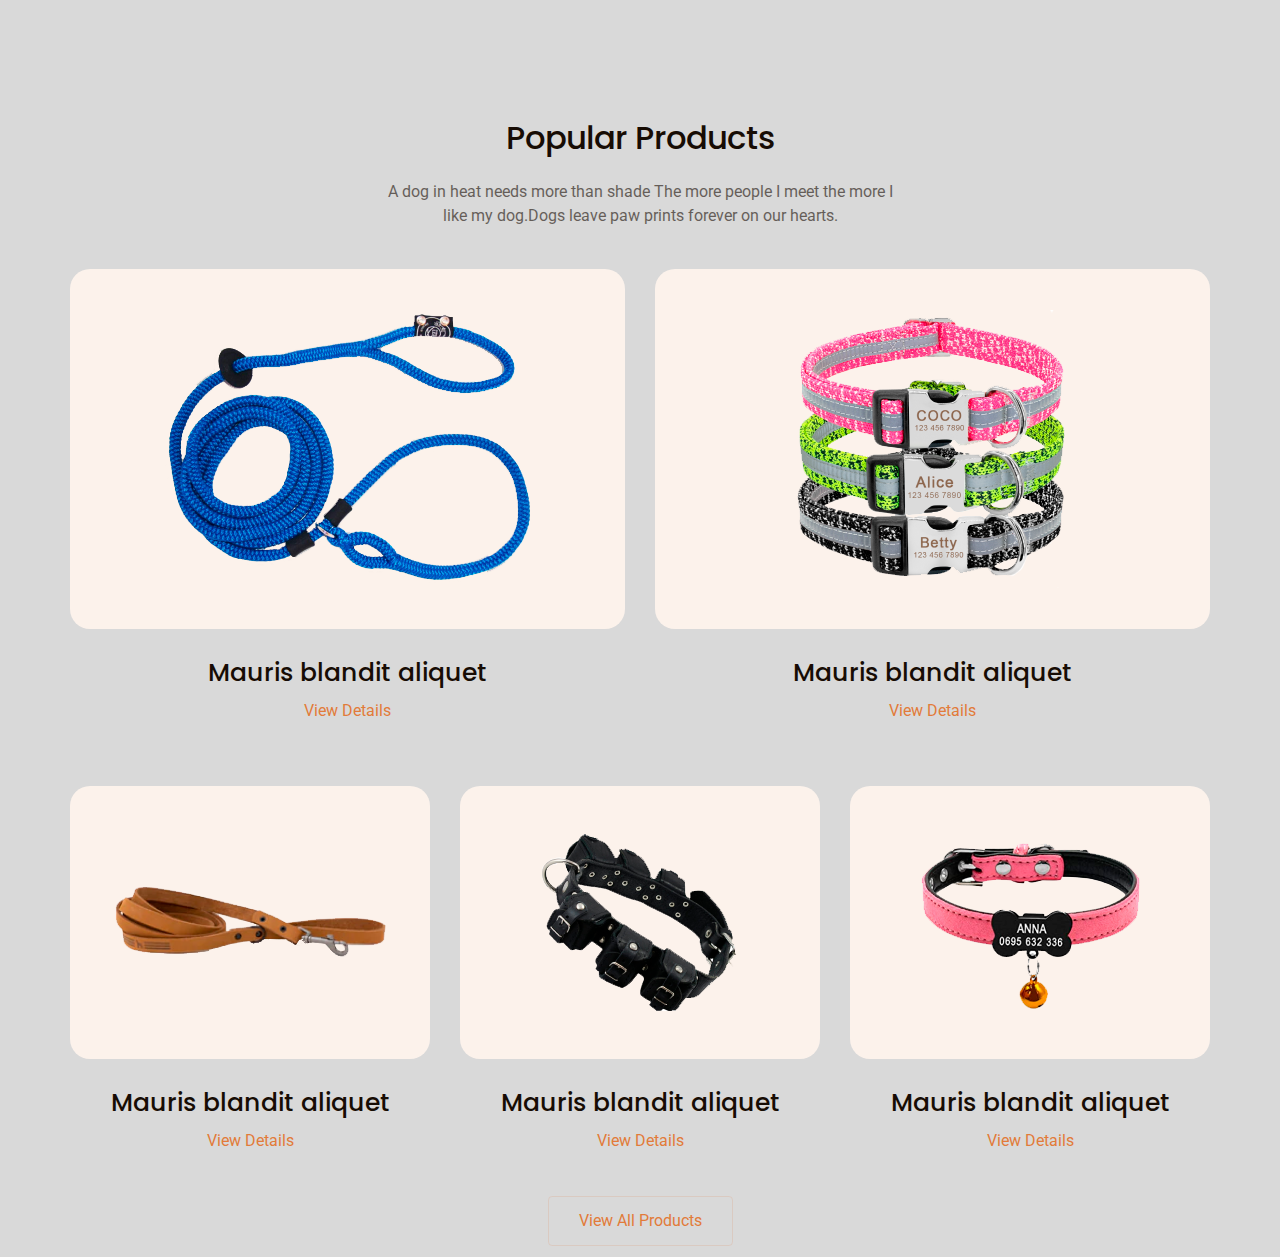
==== pets/index.html @ 0722aea7 "feat: add pets block" ====
<!DOCTYPE html>
<html lang="en">
<head>
    <meta charset="UTF-8">
    <meta http-equiv="X-UA-Compatible" content="IE=edge">
    <meta name="viewport" content="width=device-width, initial-scale=1.0">
    <link rel="preconnect" href="https://fonts.googleapis.com">
    <link rel="preconnect" href="https://fonts.gstatic.com" crossorigin>
    <link href="https://fonts.googleapis.com/css2?family=Poppins:wght@500&family=Roboto&display=swap" rel="stylesheet">
    <link rel="stylesheet" href="style/style.css">
    <title>Pets products</title>
</head>
<body>
    <section class="pets-products">
        <div class="container">
            <div class="pets-products__main-text">
                <h2 class="pets-products__title">Popular Products</h3>
                <p class="pets-products__subtitle">A dog in heat needs more than shade The more people I meet the more I like my dog.Dogs leave paw prints forever on our hearts.</p>
            </div>
            <div class="products-items">
                <div class="product-item product-item__main">
                    <div class="product-item__wrapper-image wrapper-image__main">
                        <img src="assets/images/card_1.png" alt="" class="product-item__image">
                    </div>
                    <h3 class="product-item__title">Mauris blandit aliquet</h3>
                    <a href="#" class="product-item__details-button">View Details</a>
                </div>
                <div class="product-item product-item__main">
                    <div class="product-item__wrapper-image">
                        <img src="assets/images/card_2_.png" alt="" class="product-item__image">
                    </div>
                    <h3 class="product-item__title">Mauris blandit aliquet</h3>
                    <a href="#" class="product-item__details-button">View Details</a>
                </div>

                <div class="product-item">
                    <div class="product-item__wrapper-image">
                        <img src="assets/images/card_3.png" alt="" class="product-item__image">
                    </div>
                    <h3 class="product-item__title">Mauris blandit aliquet</h3>
                    <a href="#" class="product-item__details-button">View Details</a>
                </div>
                <div class="product-item">
                    <div class="product-item__wrapper-image">
                        <img src="assets/images/card_4.png" alt="" class="product-item__image">
                    </div>
                    <h3 class="product-item__title">Mauris blandit aliquet</h3>
                    <a href="#" class="product-item__details-button">View Details</a>
                </div>
                <div class="product-item">
                    <div class="product-item__wrapper-image">
                        <img src="assets/images/card_5.png" alt="" class="product-item__image">
                    </div>
                    <h3 class="product-item__title">Mauris blandit aliquet</h3>
                    <a href="#" class="product-item__details-button">View Details</a>
                </div>
            </div>
            <a href="#" class="pet-products__button">View All Products</a>
        </div>
    </section>
</body>
</html>
---- pets/style/style.css ----
* {
    margin: 0;
    padding: 0;
    box-sizing: border-box;

    font-family: 'Roboto';
    font-style: normal;
    font-weight: 400;
    color: #170C04;
}

.pets-products {
    background: #D9D9D9;
    padding: 114px 0 11px;
    text-align: center;
}

.container {
    max-width: 1170px;
    padding: 0 15px;
    margin: 0 auto;
}

.pets-products__main-text {
    padding: 0 317px;
    margin-bottom: 41px;
}

.pets-products__title {
    font-family: 'Poppins';
    font-style: normal;
    font-weight: 500;
    font-size: 32.25px;
    line-height: 48px;
    margin-bottom: 18px;
}

.pets-products__subtitle {
    font-size: 16px;
    line-height: 24px;
    opacity: 0.6;
}

.products-items {
    display: flex;
    column-gap: 30px;
    row-gap: 66px;
    flex-wrap: wrap;
    margin-bottom: 46px;
}

.product-item__wrapper-image {
    background: #FCF2EB;
    border-radius: 20px;
    padding: 41px 36px;
    display: flex;
    justify-content: center;
    align-items: center;
    margin-bottom: 25px;
}

.product-item__main {
    flex-grow: 1;
}

.product-item__title {
    font-family: 'Poppins';
    font-style: normal;
    font-weight: 500;
    font-size: 25px;
    line-height: 38px;
    margin-bottom: 9px;
}

.product-item__details-button {
    text-decoration: none;
    font-size: 16px;
    line-height: 19px;
    text-align: center;
    color: #E27B3A;
}

.pet-products__button {
    display: inline-block;
    font-size: 16px;
    line-height: 24px;
    color: #E27B3A;
    padding: 12px 30px;
    border: 1px solid rgba(226, 123, 58, 0.15);
    border-radius: 4px;
    text-decoration: none;
}
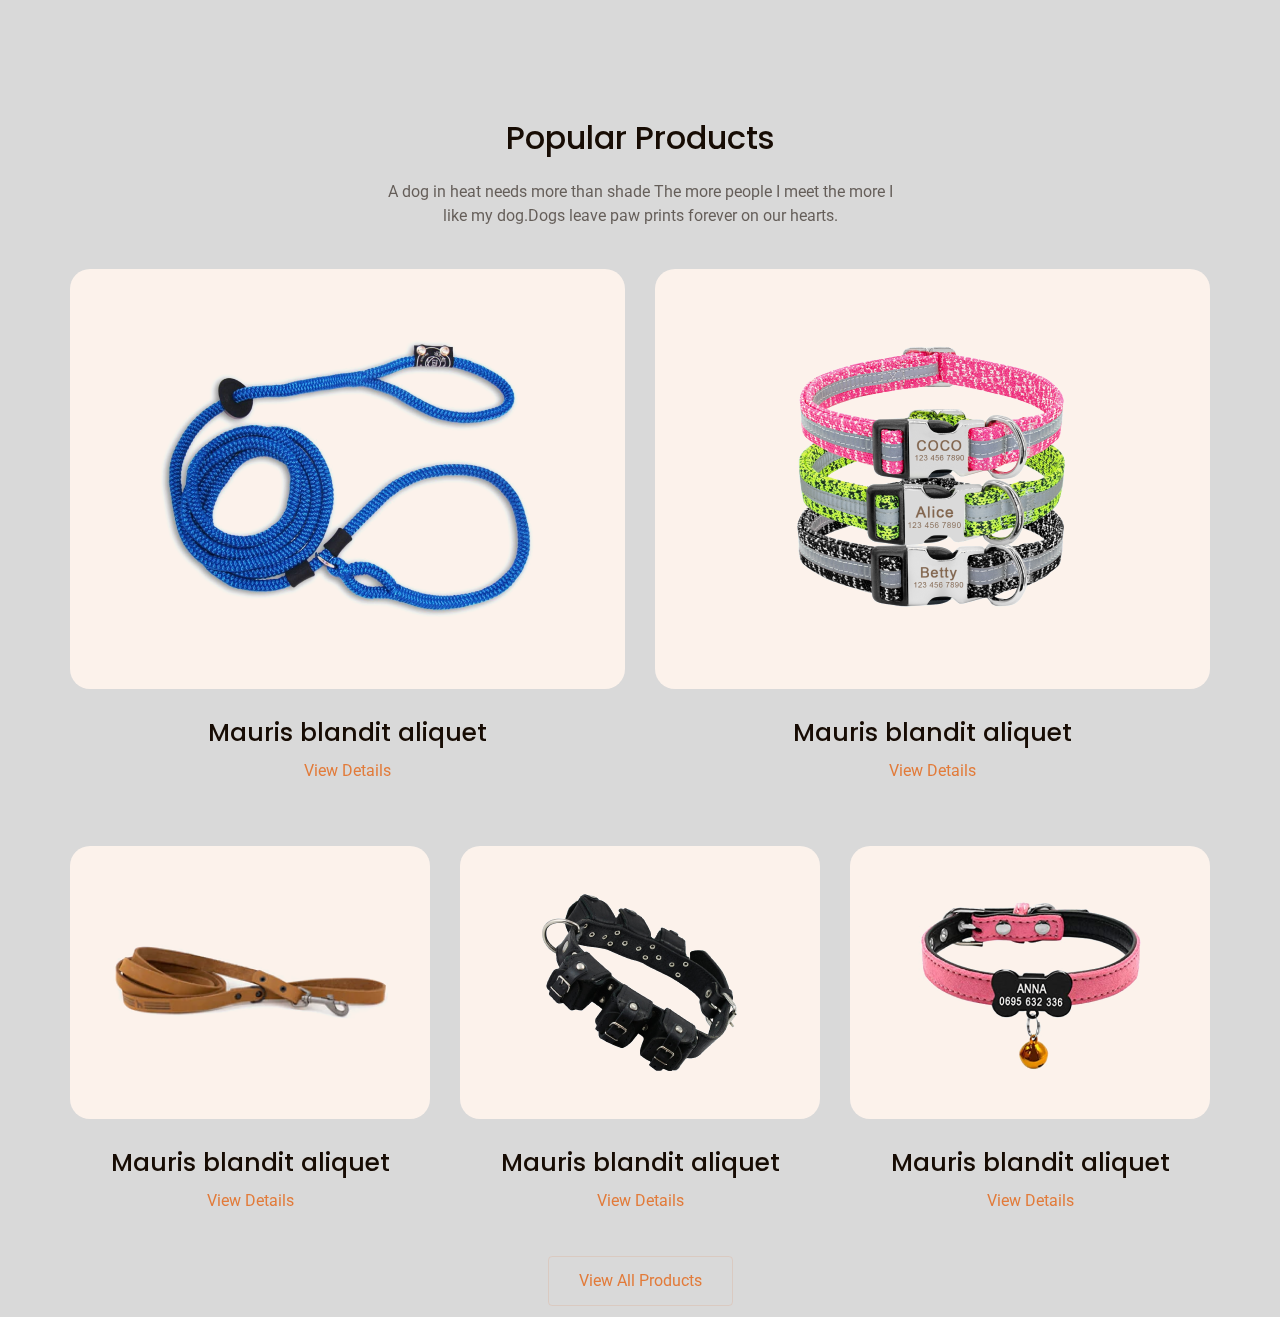
==== commit f93b6952: "fix: update css file" ====
--- a/pets/index.html
+++ b/pets/index.html
@@ -20,14 +20,14 @@
             <div class="products-items">
                 <div class="product-item product-item__main">
                     <div class="product-item__wrapper-image wrapper-image__main">
-                        <img src="assets/images/card_1.png" alt="" class="product-item__image">
+                        <img src="assets/images/card_1_1.png" alt="" class="product-item__image">
                     </div>
                     <h3 class="product-item__title">Mauris blandit aliquet</h3>
                     <a href="#" class="product-item__details-button">View Details</a>
                 </div>
                 <div class="product-item product-item__main">
                     <div class="product-item__wrapper-image">
-                        <img src="assets/images/card_2_.png" alt="" class="product-item__image">
+                        <img src="assets/images/card_2_2.png" alt="" class="product-item__image">
                     </div>
                     <h3 class="product-item__title">Mauris blandit aliquet</h3>
                     <a href="#" class="product-item__details-button">View Details</a>
@@ -35,21 +35,21 @@
 
                 <div class="product-item">
                     <div class="product-item__wrapper-image">
-                        <img src="assets/images/card_3.png" alt="" class="product-item__image">
+                        <img src="assets/images/card_3_3.png" alt="" class="product-item__image">
                     </div>
                     <h3 class="product-item__title">Mauris blandit aliquet</h3>
                     <a href="#" class="product-item__details-button">View Details</a>
                 </div>
                 <div class="product-item">
                     <div class="product-item__wrapper-image">
-                        <img src="assets/images/card_4.png" alt="" class="product-item__image">
+                        <img src="assets/images/card_4_4.png" alt="" class="product-item__image">
                     </div>
                     <h3 class="product-item__title">Mauris blandit aliquet</h3>
                     <a href="#" class="product-item__details-button">View Details</a>
                 </div>
                 <div class="product-item">
                     <div class="product-item__wrapper-image">
-                        <img src="assets/images/card_5.png" alt="" class="product-item__image">
+                        <img src="assets/images/card_5_5.png" alt="" class="product-item__image">
                     </div>
                     <h3 class="product-item__title">Mauris blandit aliquet</h3>
                     <a href="#" class="product-item__details-button">View Details</a>
--- a/pets/style/style.css
+++ b/pets/style/style.css
@@ -22,8 +22,8 @@
 }
 
 .pets-products__main-text {
-    padding: 0 317px;
-    margin-bottom: 41px;
+    margin: 0 auto 41px;
+    max-width: 506px;
 }
 
 .pets-products__title {
@@ -57,10 +57,19 @@
     justify-content: center;
     align-items: center;
     margin-bottom: 25px;
+    aspect-ratio: 1 / .757;
+}
+
+.product-item__image {
+    width: 100%;
+    height: 100%;
+    object-fit: scale-down;
+    mix-blend-mode: darken;
 }
 
 .product-item__main {
     flex-grow: 1;
+    width: calc((100% - 60px) / 2);
 }
 
 .product-item__title {
@@ -81,11 +90,13 @@
 }
 
 .pet-products__button {
-    display: inline-block;
+    display: block;
+    max-width: 185px;
+    margin: 0 auto;
     font-size: 16px;
     line-height: 24px;
     color: #E27B3A;
-    padding: 12px 30px;
+    padding: 12px;
     border: 1px solid rgba(226, 123, 58, 0.15);
     border-radius: 4px;
     text-decoration: none;
